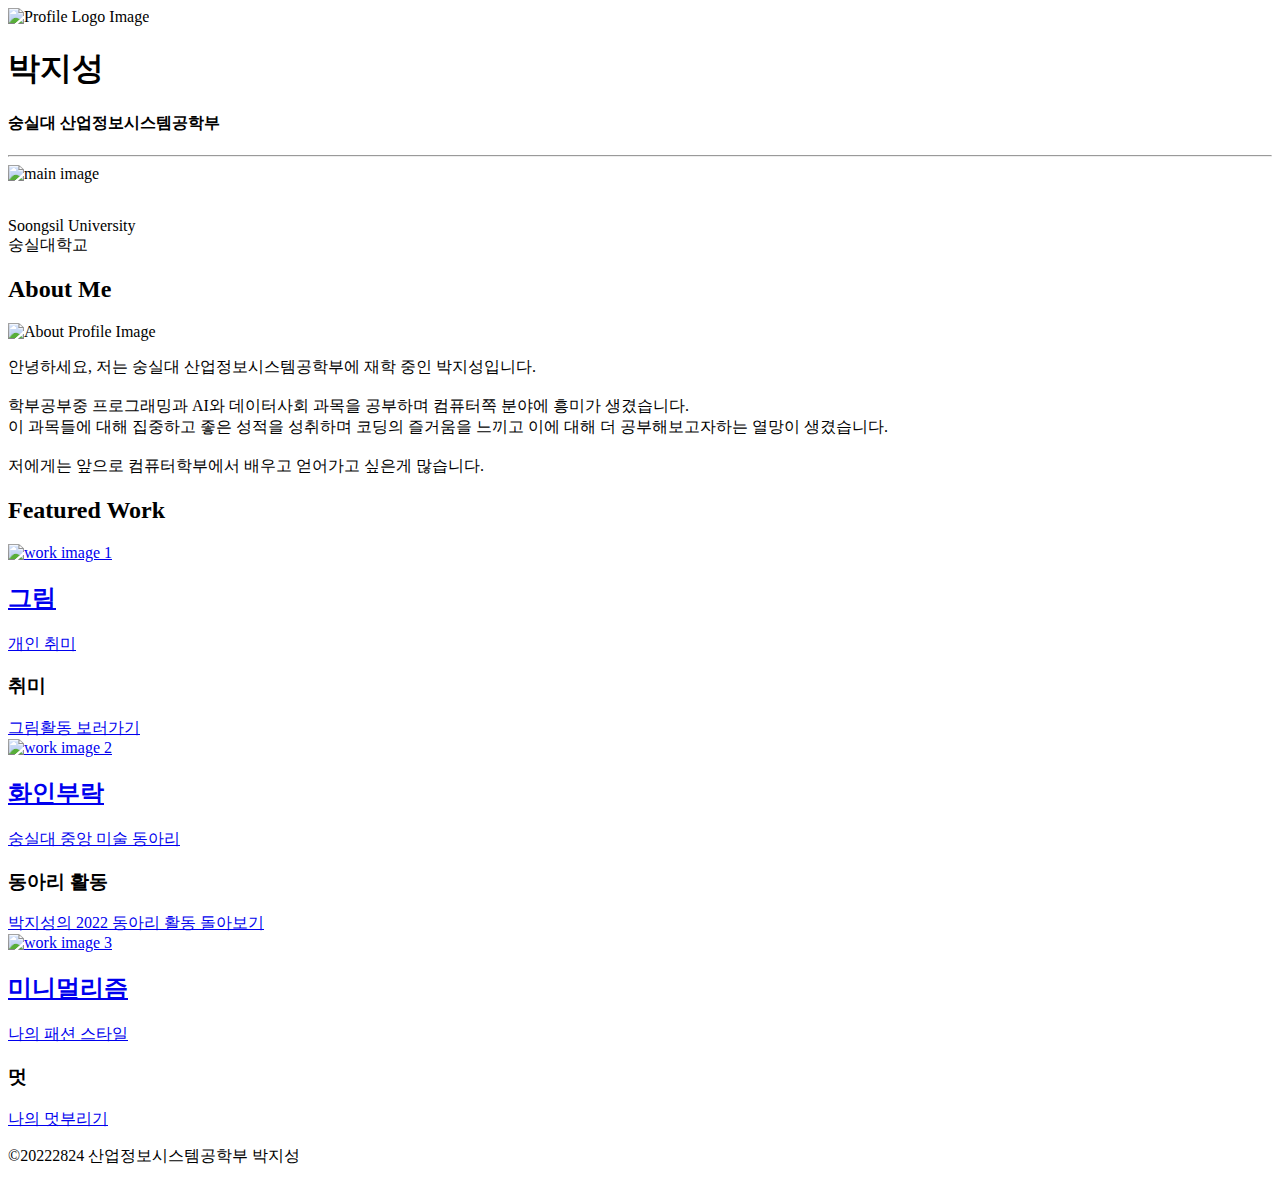
==== index.html @ 68632ac2 "Add files via upload" ====
<!DOCTYPE html>
<html lang="en">
  <head>
    <meta charset="UTF-8">
    <meta name="viewport" content="width=device-width, initial-scale=1">
    <title>박지성 프로필</title>
    <link href="http://fonts.googleapis.com/css?family=Roboto:400,100" rel="stylesheet">
    <link rel="stylesheet" href="css/grid.css">
    <link rel="stylesheet" href="css/main.css">
  </head>

  <body>
    <!-- Main Container -->
    <div class="container">

      <!-- Header -->
      <header class="row">
        <div class="col-6 profile-image-box">
          <img src="./images/ssu_logo.png" alt="Profile Logo Image" class="profile-image">
        </div>

        <div class="col-6 profile-title">
          <h1 class="name-title">박지성</h1>
          <h4 class="name-title">숭실대 산업정보시스템공학부</h4>
        </div>
      </header>

      <hr>

      <!-- 본문 내용 -->
      <section>
        <!-- Main Image -->
        <div class="row">
          <div class="main-image col-12 center-text ">
            <img src="./images/soongsil.jpg"
                srcset="./images/soongsil.jpg 400w,
                        ./images/soongsil.jpg 600w,
                        ./images/soongsil.jpg 800w"
                sizes="100vw"
                alt="main image">
            <div class="main-overlay center-text ">
              <p class="main-overlay-text"><br/>Soongsil University<br/>숭실대학교</p>
            </div>
          </div>
        </div>

        <!-- About Me -->
        <section class="row">
          <div class="col-12 feature-title">
            <h2>About Me</h2>
          </div>

          <div class="row about">
            <div class="col-4 about-flex">
              <div class="about-profile center-text">
                <img src="./images/ID_picture.jpg" alt="About Profile Image" class="about-image">
              </div>
            </div>

            <div class="col-8 about-flex">
              <p class="about-text">
                안녕하세요, 저는 숭실대 산업정보시스템공학부에 재학 중인 박지성입니다.
                <br/><br/>
                학부공부중 프로그래밍과 AI와 데이터사회 과목을 공부하며 컴퓨터쪽 분야에 흥미가 생겼습니다.
                <br>
                이 과목들에 대해 집중하고 좋은 성적을 성취하며 코딩의 즐거움을 느끼고 이에 대해 더 공부해보고자하는 열망이 생겼습니다.
                <br/><br/>
                저에게는 앞으로 컴퓨터학부에서 배우고 얻어가고 싶은게 많습니다. 
              </p>
            </div>
          </div>
        </section>

        <!-- Featured Works -->
        <div class="row">
          <div class="col-12 feature-title">
            <h2>Featured Work</h2>
          </div>

          <!-- Each Portfolio Section -->
          <div class="row">

            <!-- Work 1 -->
            <section class="col-4 center-text work">
              <div class="each-work">
                <a href="art.html">
                  <img src="./images/page1.jfif" alt="work image 1" class="left">
                  <div class="work-overlay">
                    <h2>그림</h2>
                    <p>개인 취미</p>
                  </div>
                </a>
              </div>

              <div class="work-detail">
                <h3 class="work-title work-side">취미</h3>
                <a href="art.html" class="work-repo">그림활동 보러가기</a>
              </div>
            </section>

            <!-- Work 2 -->
            <section class="col-4 center-text work">
              <div class="each-work">
                <a href="society.html">
                  <img src="./images/page2.jpg" alt="work image 2">
                  <div class="work-overlay">
                    <h2>화인부락</h2>
                    <p>숭실대 중앙 미술 동아리</p>
                  </div>
                </a>
              </div>

              <div class="work-detail">
                <h3 class="work-title">동아리 활동</h3>
                <a href="society.html" class="work-repo">박지성의 2022 동아리 활동 돌아보기</a>
              </div>
            </section>

            <!-- Work 3 -->
            <section class="col-4 center-text work">
              <div class="each-work">
                <a href="minimalism.html">
                  <img src="./images\page3.jpg" alt="work image 3" class="right">
                  <div class="work-overlay">
                    <h2>미니멀리즘</h2>
                    <p>나의 패션 스타일</p>
                  </div>
                </a>
              </div>

              <div class="work-detail">
                <h3 class="work-title work-side">멋</h3>
                <a href="minimalism.html" class="work-repo">나의 멋부리기</a>
              </div>
            </section>


      <!-- Footer -->
      <footer>
        <p>&copy;20222824 산업정보시스템공학부 박지성</p>
      </footer>

    </div>
 
  </body>
</html>
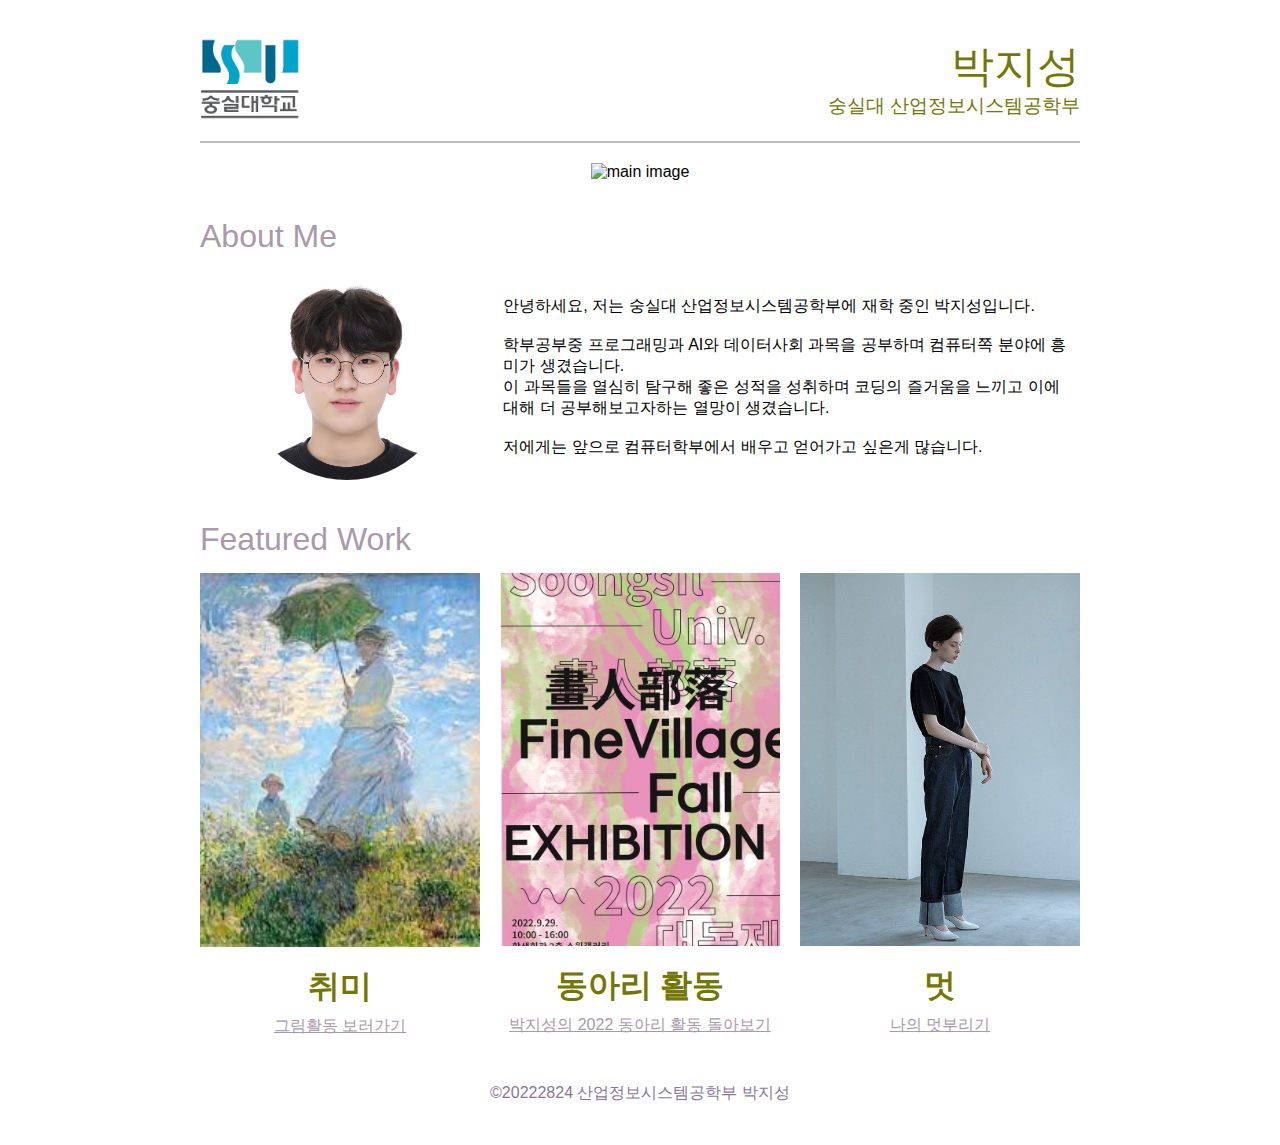
==== commit 85c90289: "Update index.html" ====
--- a/index.html
+++ b/index.html
@@ -63,7 +63,7 @@
                 <br/><br/>
                 학부공부중 프로그래밍과 AI와 데이터사회 과목을 공부하며 컴퓨터쪽 분야에 흥미가 생겼습니다.
                 <br>
-                이 과목들에 대해 집중하고 좋은 성적을 성취하며 코딩의 즐거움을 느끼고 이에 대해 더 공부해보고자하는 열망이 생겼습니다.
+                이 과목들을 열심히 탐구해 좋은 성적을 성취하며 코딩의 즐거움을 느끼고 이에 대해 더 공부해보고자하는 열망이 생겼습니다.
                 <br/><br/>
                 저에게는 앞으로 컴퓨터학부에서 배우고 얻어가고 싶은게 많습니다. 
               </p>
--- a/css/grid.css
+++ b/css/grid.css
@@ -0,0 +1,53 @@
+.row {
+  width: 100%;
+  display: flex;
+  flex-wrap: wrap;
+}
+
+.col-1 {
+  width: 8.33%;
+}
+
+.col-2 {
+  width: 16.66%;
+}
+
+.col-3 {
+  width: 25%;
+}
+
+.col-4 {
+  width: 33.33%;
+}
+
+.col-5 {
+  width: 41.66%;
+}
+
+.col-6 {
+  width: 50%;
+}
+
+.col-7 {
+  width: 58.33%;
+}
+
+.col-8 {
+  width: 66.66%;
+}
+
+.col-9 {
+  width: 75%;
+}
+
+.col-10 {
+  width: 83.33%;
+}
+
+.col-11 {
+  width: 91.66%;
+}
+
+.col-12 {
+  width: 100%;
+}
--- a/css/main.css
+++ b/css/main.css
@@ -0,0 +1,268 @@
+/***** FONT SETTINGS ******/
+body {
+  font-family: sans-serif;
+}
+
+h1,
+h3,
+h4,
+header,
+.main-overlay-text {
+  font-family: "Roboto", sans-serif;
+}
+
+h1 {
+  font-weight: 100;
+  font-size: 2.2em;
+}
+
+h2 {
+  font-weight: 400;
+  font-size: 2em;
+}
+
+h4 {
+  font-weight: 400;
+  font-size: 1.2em;
+}
+
+p {
+  font-weight: 200;
+}
+
+.main-overlay-text {
+  font-size: 1.6em;
+}
+
+.work-title {
+  font-size: 1.5em;
+}
+
+/***** COLOR SETTINGS ******/
+h1,
+h3,
+h4 {
+  color: #747704;
+}
+
+h2,
+.work-repo {
+  color: #a9a;
+}
+
+/***** GENERAL ******/
+h4 {
+  margin-top: 10px;
+}
+
+h2 {
+  margin-bottom: 5px;
+}
+
+img {
+  width: 100%;
+}
+
+.container {
+  width: 100%;
+  max-width: 900px;
+  margin: auto;
+  padding: 30px 0 50px 0;
+}
+
+.main-image {
+  padding: 10px;
+}
+
+/***** HEADER ******/
+.col-6.profile-image-box {
+  width: 20%;
+}
+
+.profile-image {
+  width: 100%;
+  margin-left: 10px;
+}
+
+.col-6.profile-title {
+  width: 80%;
+}
+
+hr {
+  border: 1px solid #bcbbbb;
+  margin: 10px;
+}
+
+.name-title {
+  float: right;
+  line-height: 0;
+  clear: both;
+  padding-right: 10px;
+}
+/***** Main Image ******/
+
+.main-overlay-text {
+  padding-top: 20px;
+}
+
+.main-image {
+  position: relative;
+  overflow: hidden;
+}
+
+.main-overlay {
+  position: absolute;
+  top: -410px;
+  left: 10px;
+  color: #fff;
+  z-index: 100;
+  width: calc(100% - 20px);
+  height: calc(100% - 20px);
+  transition: all 0.3s ease-in-out;
+}
+
+.main-image:hover .main-overlay {
+  top: 10px;
+  transition: all 0.3s ease-in-out;
+}
+
+/***** About Me ******/
+
+.about {
+  padding: 10px;
+}
+
+.col-4.about-flex,
+.col-8.about-flex {
+  display: block;
+  width: 100%;
+}
+
+.about-image {
+  border-radius: 100%;
+  width: 210px;
+}
+
+.about-text {
+  padding: 10px;
+}
+
+/***** Featured Work ******/
+
+.work {
+  margin-bottom: 10px;
+}
+
+.feature-title {
+  padding-left: 10px;
+}
+
+.each-work {
+  overflow: hidden;
+  position: relative;
+  padding: 10px;
+}
+
+.col-4.work {
+  width: 50%;
+}
+
+.center-text {
+  text-align: center;
+}
+
+.work-detail {
+  position: relative;
+  padding: 0px 10px 0 10px;
+}
+
+.work-title {
+  margin: 10px 0 15px 0;
+  line-height: 0;
+  clear: both;
+}
+
+.work-repo {
+  word-wrap: break-word;
+}
+
+.work-overlay {
+  position: absolute;
+  top: 0;
+  left: 0px;
+  color: #333;
+  z-index: 100;
+  width: 100%;
+  height: 100%;
+  padding: 10px;
+  transition: all 0.3s ease-in-out;
+  background: #fff;
+  opacity: 0;
+}
+
+.each-work:hover .work-overlay {
+  left: -10px;
+  opacity: 0.8;
+  transition: all 0.3s ease-in-out;
+}
+
+/***** FOOTER ******/
+footer {
+  width: 100%;
+  height: 20px;
+  padding-top: 10px;
+  text-align: center;
+  color: #879;
+}
+
+@media screen and (min-width: 620px) {
+
+  h1 {
+    font-size: 2.7em
+  }
+
+  .main-overlay-text {
+    font-weight: 100;
+    font-size: 3em;
+    padding-top: 40px;
+  }
+
+  .col-6.profile-image-box {
+    width: 50%;
+  }
+
+  .col-6.profile-title {
+    width: 50%;
+  }
+
+  .profile-image {
+    width: 100px;
+  }
+
+  .col-4.about-flex {
+    width: 33.33%;
+  }
+  .col-8.about-flex {
+    width: 66.66%;
+  }
+
+  .work {
+    margin-bottom: 20px;
+  }
+
+  .work-title {
+    font-size: 2em;
+    margin: 25px 0 30px 0;
+  }
+}
+
+@media screen and (min-width: 760px) {
+
+  .main-overlay-text {
+    padding-top: 70px;
+  }
+
+  .col-4.work {
+    width: 33.33%;
+  }
+}
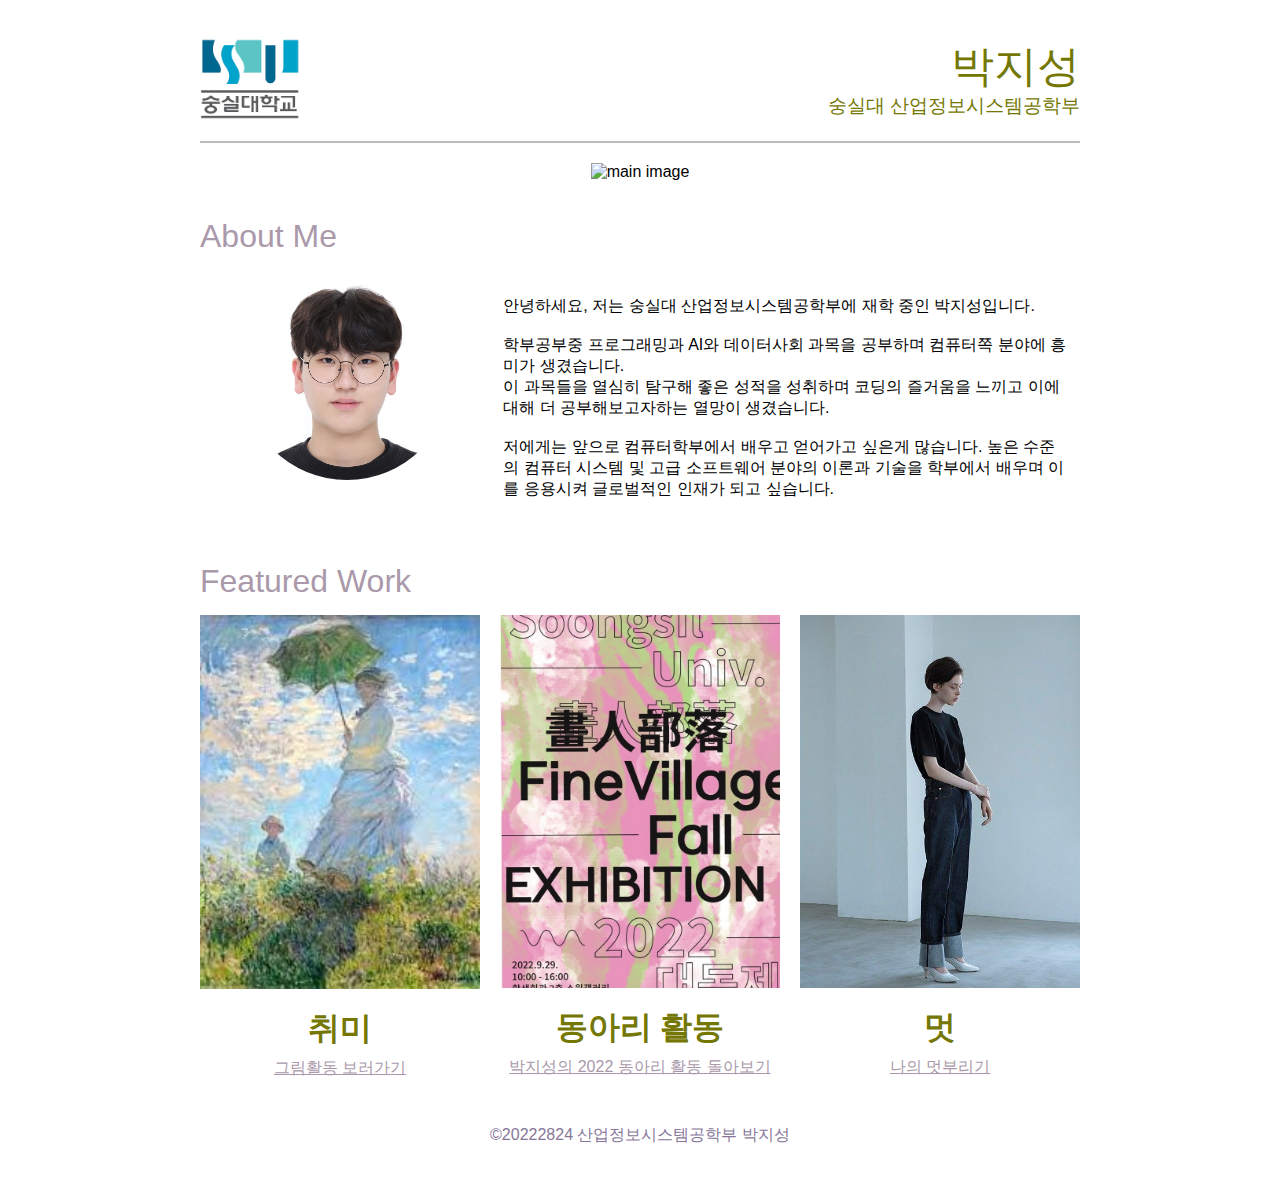
==== commit b3f3cb25: "Update index.html" ====
--- a/index.html
+++ b/index.html
@@ -65,7 +65,8 @@
                 <br>
                 이 과목들을 열심히 탐구해 좋은 성적을 성취하며 코딩의 즐거움을 느끼고 이에 대해 더 공부해보고자하는 열망이 생겼습니다.
                 <br/><br/>
-                저에게는 앞으로 컴퓨터학부에서 배우고 얻어가고 싶은게 많습니다. 
+                저에게는 앞으로 컴퓨터학부에서 배우고 얻어가고 싶은게 많습니다. 높은 수준의 컴퓨터 시스템 및 고급 소프트웨어 분야의 이론과 기술을 학부에서 배우며 이를 응용시켜 글로벌적인 인재가 되고 싶습니다. 
+                
               </p>
             </div>
           </div>
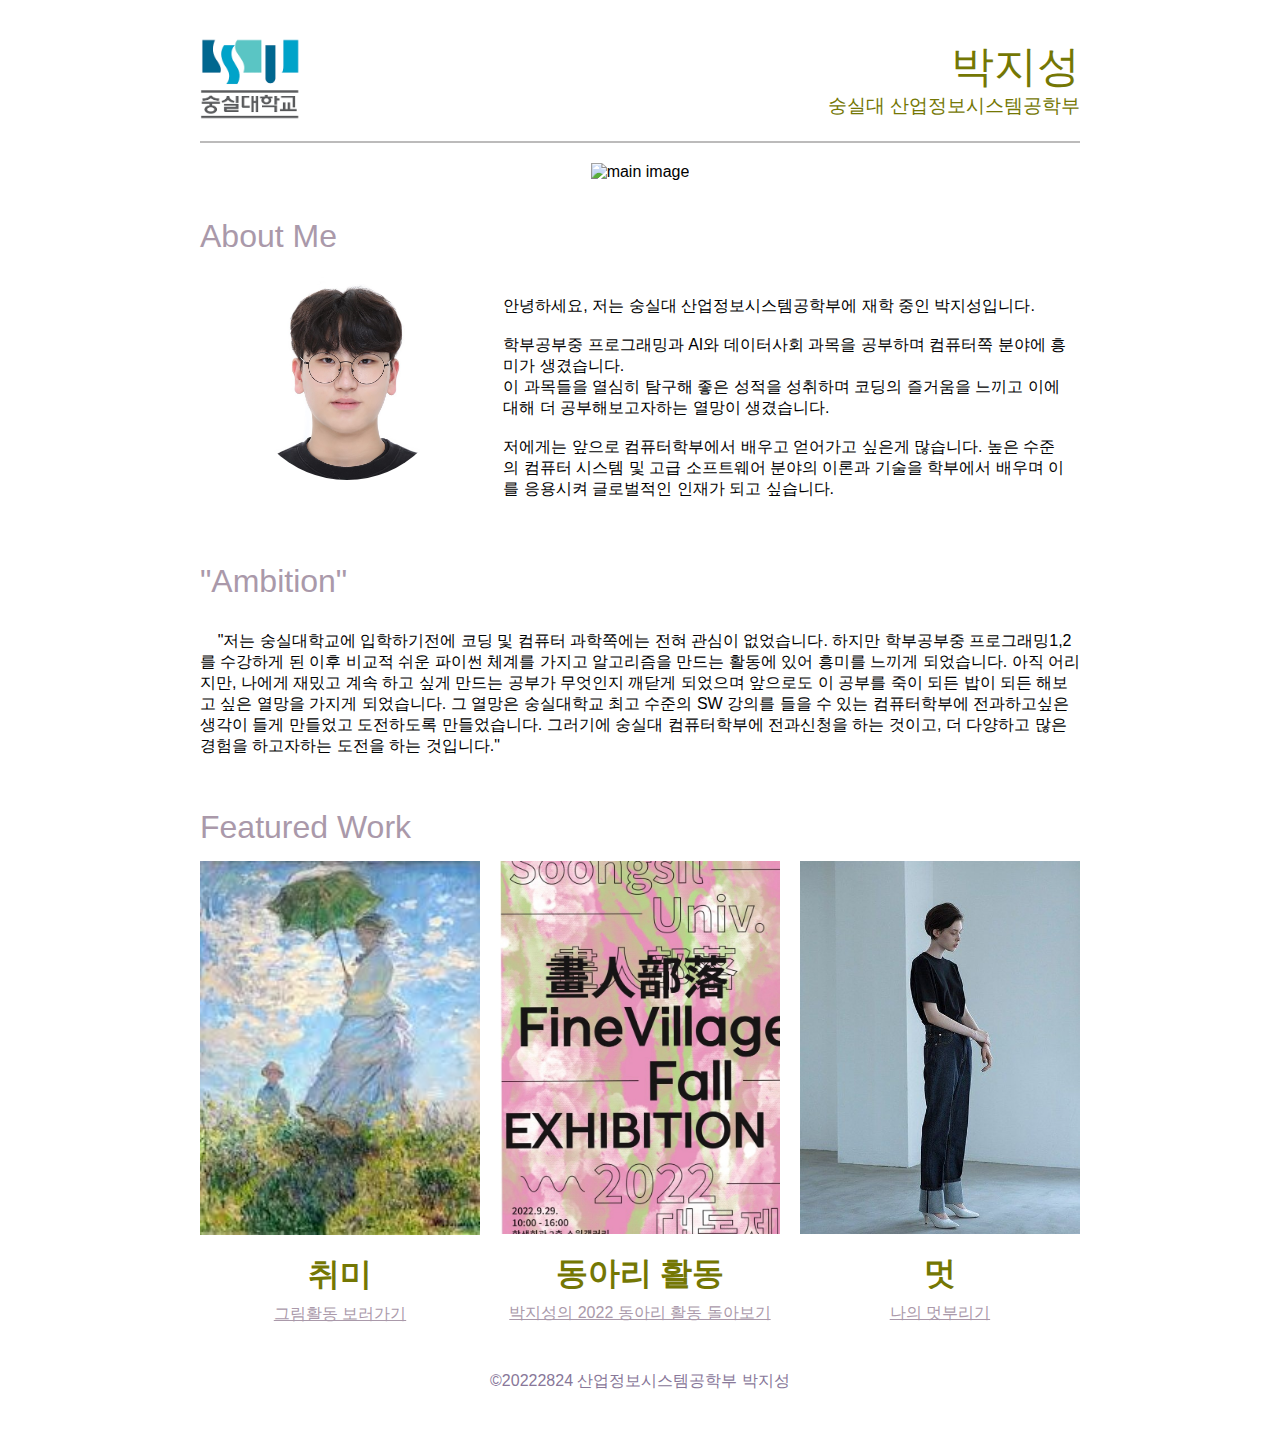
==== commit 8fe7f5ad: "Update index.html" ====
--- a/index.html
+++ b/index.html
@@ -71,7 +71,22 @@
             </div>
           </div>
         </section>
-
+ 
+        <!-- Ambition -->
+        <section class="row">
+          <div class="col-12 feature-title">
+            <h2>"Ambition"</h2>
+          </div>
+        <div class="row about">
+            <p class="col-12 about-flex">
+              &nbsp;&nbsp;&nbsp;&nbsp;"저는 숭실대학교에 입학하기전에 코딩 및 컴퓨터 과학쪽에는 전혀 관심이 없었습니다.
+              하지만 학부공부중 프로그래밍1,2를 수강하게 된 이후 비교적 쉬운 파이썬 체계를 가지고 알고리즘을 만드는 활동에 있어 흥미를 느끼게 되었습니다.
+              아직 어리지만, 나에게 재밌고 계속 하고 싶게 만드는 공부가 무엇인지 깨닫게 되었으며 앞으로도 이 공부를 죽이 되든 밥이 되든 해보고 싶은 열망을 가지게 되었습니다.
+              그 열망은 숭실대학교 최고 수준의 SW 강의를 들을 수 있는 컴퓨터학부에 전과하고싶은 생각이 들게 만들었고 도전하도록 만들었습니다.
+              그러기에 숭실대 컴퓨터학부에 전과신청을 하는 것이고, 더 다양하고 많은 경험을 하고자하는 도전을 하는 것입니다."  
+            </p>
+        </div>    
+          
         <!-- Featured Works -->
         <div class="row">
           <div class="col-12 feature-title">
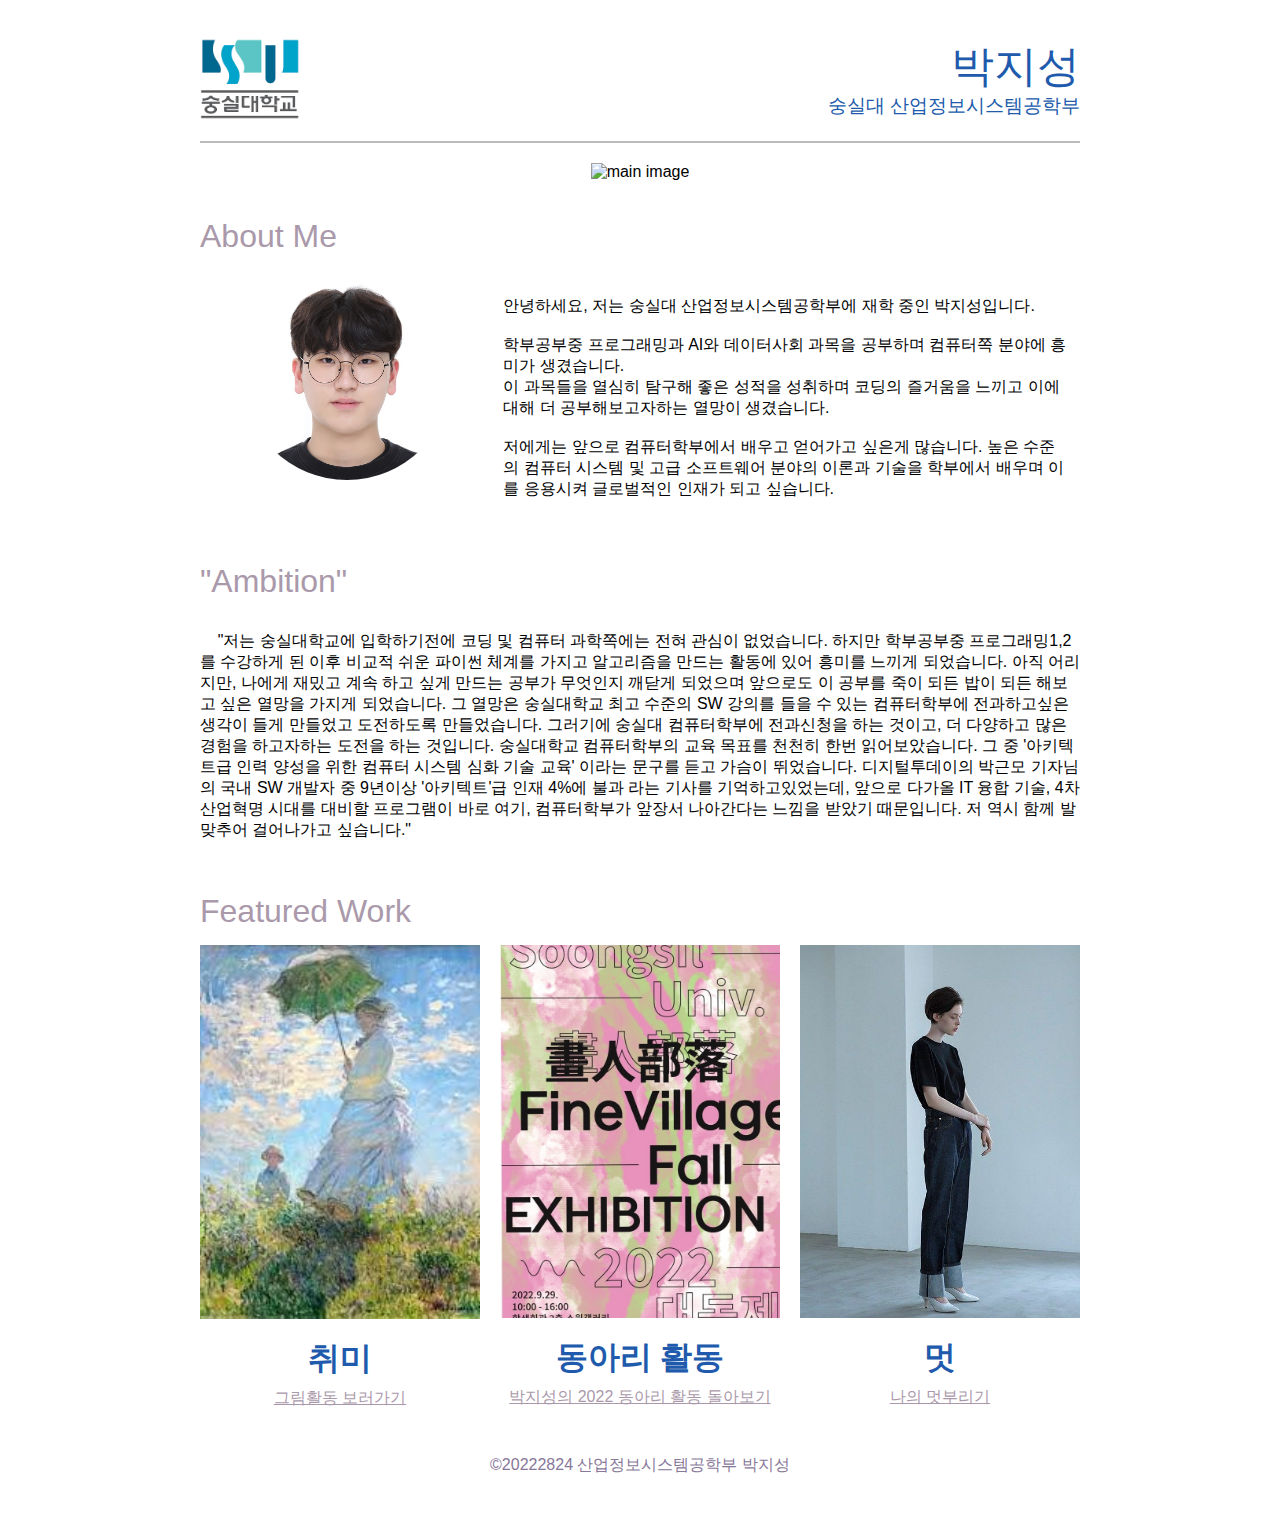
==== commit b1a745ee: "Update index.html" ====
--- a/index.html
+++ b/index.html
@@ -83,7 +83,10 @@
               하지만 학부공부중 프로그래밍1,2를 수강하게 된 이후 비교적 쉬운 파이썬 체계를 가지고 알고리즘을 만드는 활동에 있어 흥미를 느끼게 되었습니다.
               아직 어리지만, 나에게 재밌고 계속 하고 싶게 만드는 공부가 무엇인지 깨닫게 되었으며 앞으로도 이 공부를 죽이 되든 밥이 되든 해보고 싶은 열망을 가지게 되었습니다.
               그 열망은 숭실대학교 최고 수준의 SW 강의를 들을 수 있는 컴퓨터학부에 전과하고싶은 생각이 들게 만들었고 도전하도록 만들었습니다.
-              그러기에 숭실대 컴퓨터학부에 전과신청을 하는 것이고, 더 다양하고 많은 경험을 하고자하는 도전을 하는 것입니다."  
+              그러기에 숭실대 컴퓨터학부에 전과신청을 하는 것이고, 더 다양하고 많은 경험을 하고자하는 도전을 하는 것입니다.
+              숭실대학교 컴퓨터학부의 교육 목표를 천천히 한번 읽어보았습니다. 그 중 '아키텍트급 인력 양성을 위한 컴퓨터 시스템 심화 기술 교육' 이라는 문구를 듣고 가슴이 뛰었습니다.
+              디지털투데이의 박근모 기자님의 국내 SW 개발자 중 9년이상 '아키텍트'급 인재 4%에 불과 라는 기사를 기억하고있었는데, 앞으로 다가올 IT 융합 기술, 4차 산업혁명 시대를 대비할 프로그램이 바로 여기, 컴퓨터학부가 앞장서 나아간다는 느낌을 받았기 때문입니다.
+              저 역시 함께 발 맞추어 걸어나가고 싶습니다."  
             </p>
         </div>    
           
--- a/css/main.css
+++ b/css/main.css
@@ -42,7 +42,7 @@
 h1,
 h3,
 h4 {
-  color: #747704;
+  color: #205aac;
 }
 
 h2,
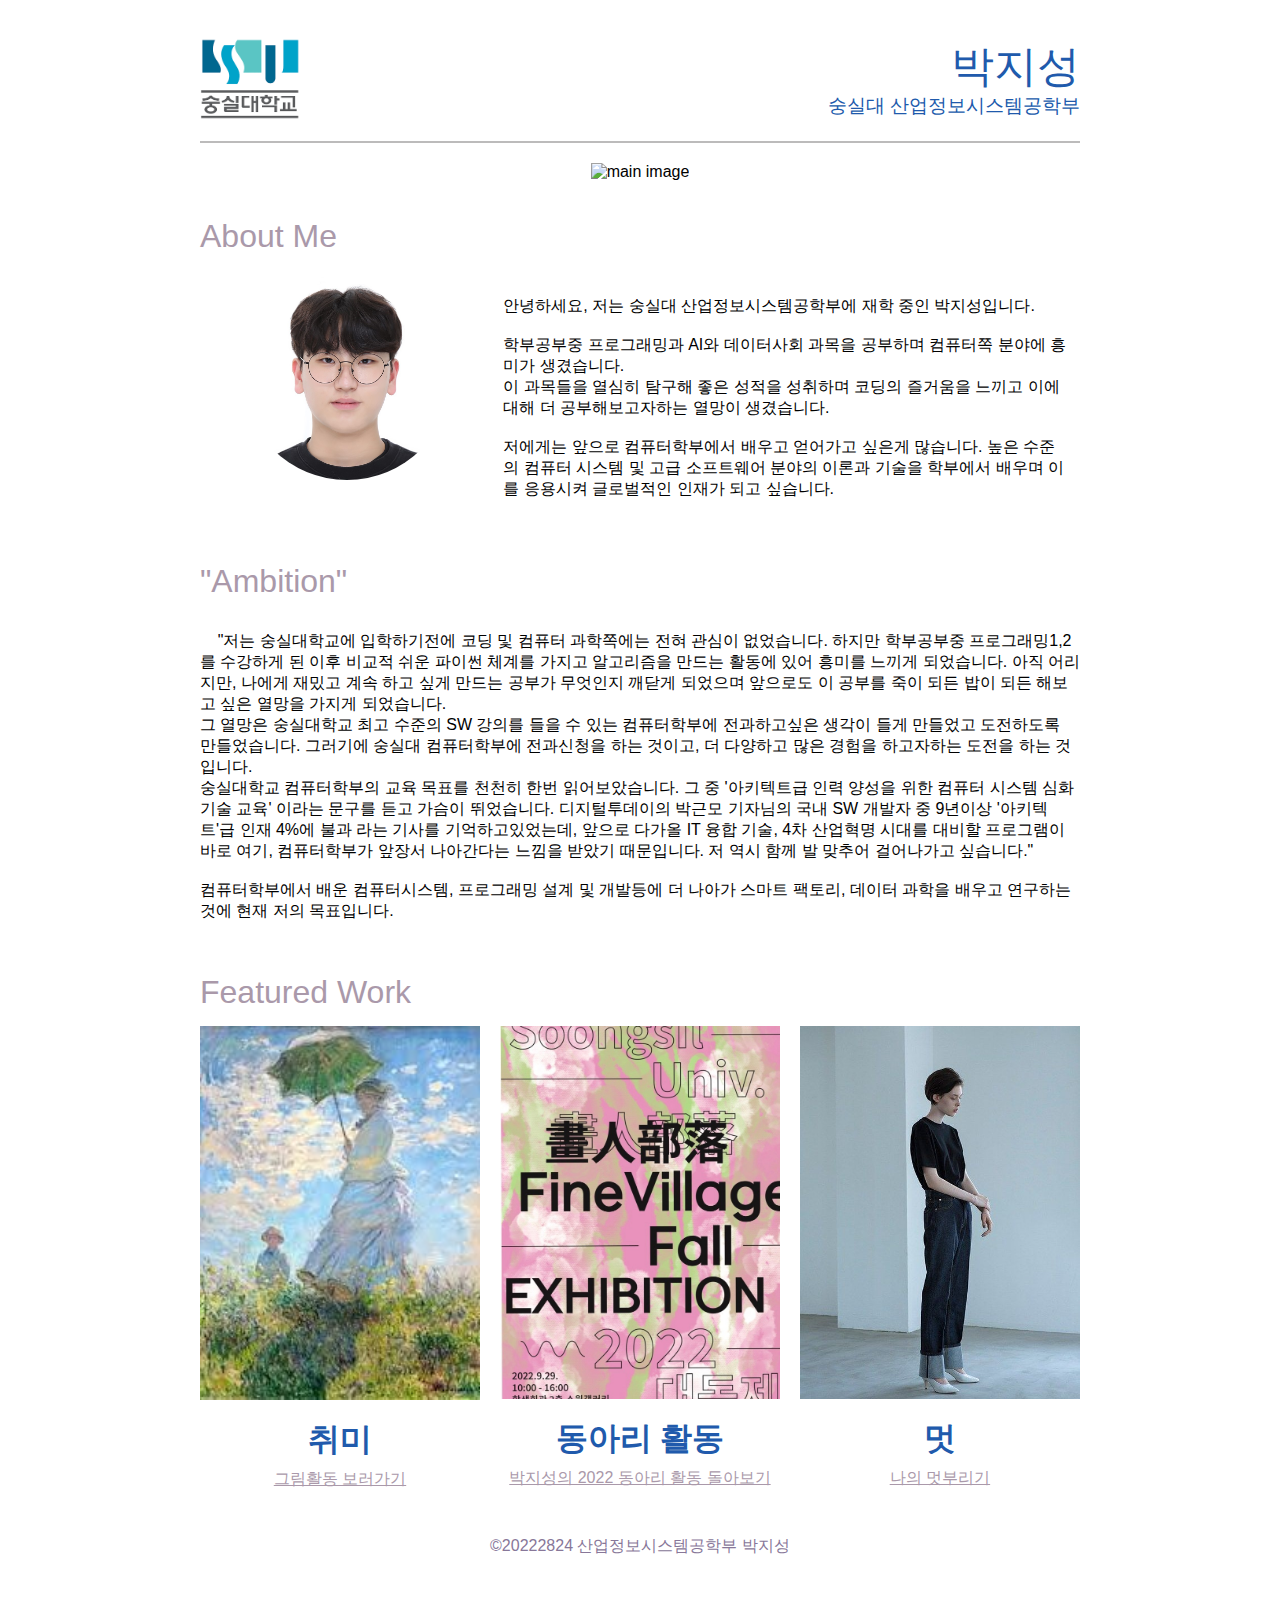
==== commit 3a175a85: "Update index.html" ====
--- a/index.html
+++ b/index.html
@@ -82,11 +82,15 @@
               &nbsp;&nbsp;&nbsp;&nbsp;"저는 숭실대학교에 입학하기전에 코딩 및 컴퓨터 과학쪽에는 전혀 관심이 없었습니다.
               하지만 학부공부중 프로그래밍1,2를 수강하게 된 이후 비교적 쉬운 파이썬 체계를 가지고 알고리즘을 만드는 활동에 있어 흥미를 느끼게 되었습니다.
               아직 어리지만, 나에게 재밌고 계속 하고 싶게 만드는 공부가 무엇인지 깨닫게 되었으며 앞으로도 이 공부를 죽이 되든 밥이 되든 해보고 싶은 열망을 가지게 되었습니다.
+              <br>
               그 열망은 숭실대학교 최고 수준의 SW 강의를 들을 수 있는 컴퓨터학부에 전과하고싶은 생각이 들게 만들었고 도전하도록 만들었습니다.
               그러기에 숭실대 컴퓨터학부에 전과신청을 하는 것이고, 더 다양하고 많은 경험을 하고자하는 도전을 하는 것입니다.
+              <br>
               숭실대학교 컴퓨터학부의 교육 목표를 천천히 한번 읽어보았습니다. 그 중 '아키텍트급 인력 양성을 위한 컴퓨터 시스템 심화 기술 교육' 이라는 문구를 듣고 가슴이 뛰었습니다.
               디지털투데이의 박근모 기자님의 국내 SW 개발자 중 9년이상 '아키텍트'급 인재 4%에 불과 라는 기사를 기억하고있었는데, 앞으로 다가올 IT 융합 기술, 4차 산업혁명 시대를 대비할 프로그램이 바로 여기, 컴퓨터학부가 앞장서 나아간다는 느낌을 받았기 때문입니다.
               저 역시 함께 발 맞추어 걸어나가고 싶습니다."  
+              <br/><br/>
+              컴퓨터학부에서 배운 컴퓨터시스템, 프로그래밍 설계 및 개발등에 더 나아가 스마트 팩토리, 데이터 과학을 배우고 연구하는것에 현재 저의 목표입니다.
             </p>
         </div>    
           
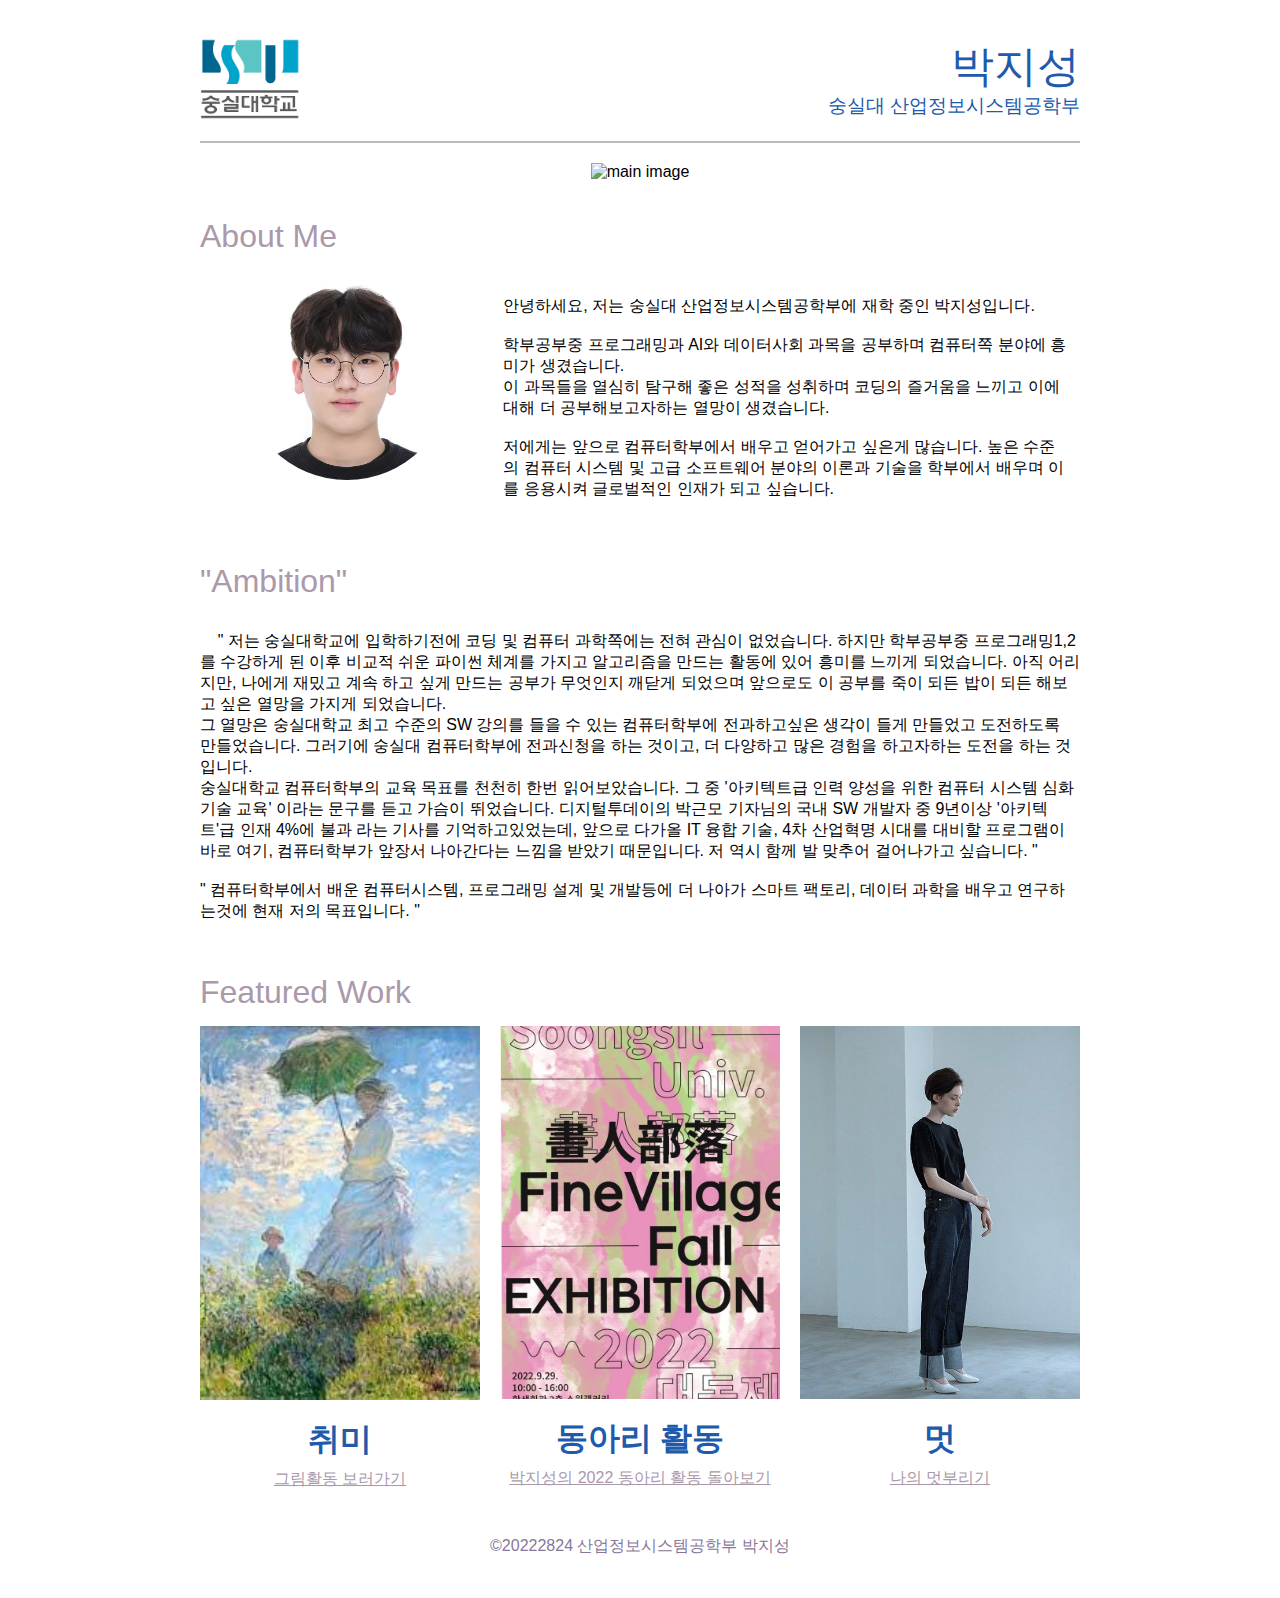
==== commit d617ad71: "Update index.html" ====
--- a/index.html
+++ b/index.html
@@ -79,7 +79,7 @@
           </div>
         <div class="row about">
             <p class="col-12 about-flex">
-              &nbsp;&nbsp;&nbsp;&nbsp;"저는 숭실대학교에 입학하기전에 코딩 및 컴퓨터 과학쪽에는 전혀 관심이 없었습니다.
+              &nbsp;&nbsp;&nbsp;&nbsp;" 저는 숭실대학교에 입학하기전에 코딩 및 컴퓨터 과학쪽에는 전혀 관심이 없었습니다.
               하지만 학부공부중 프로그래밍1,2를 수강하게 된 이후 비교적 쉬운 파이썬 체계를 가지고 알고리즘을 만드는 활동에 있어 흥미를 느끼게 되었습니다.
               아직 어리지만, 나에게 재밌고 계속 하고 싶게 만드는 공부가 무엇인지 깨닫게 되었으며 앞으로도 이 공부를 죽이 되든 밥이 되든 해보고 싶은 열망을 가지게 되었습니다.
               <br>
@@ -88,9 +88,9 @@
               <br>
               숭실대학교 컴퓨터학부의 교육 목표를 천천히 한번 읽어보았습니다. 그 중 '아키텍트급 인력 양성을 위한 컴퓨터 시스템 심화 기술 교육' 이라는 문구를 듣고 가슴이 뛰었습니다.
               디지털투데이의 박근모 기자님의 국내 SW 개발자 중 9년이상 '아키텍트'급 인재 4%에 불과 라는 기사를 기억하고있었는데, 앞으로 다가올 IT 융합 기술, 4차 산업혁명 시대를 대비할 프로그램이 바로 여기, 컴퓨터학부가 앞장서 나아간다는 느낌을 받았기 때문입니다.
-              저 역시 함께 발 맞추어 걸어나가고 싶습니다."  
+              저 역시 함께 발 맞추어 걸어나가고 싶습니다. "  
               <br/><br/>
-              컴퓨터학부에서 배운 컴퓨터시스템, 프로그래밍 설계 및 개발등에 더 나아가 스마트 팩토리, 데이터 과학을 배우고 연구하는것에 현재 저의 목표입니다.
+              " 컴퓨터학부에서 배운 컴퓨터시스템, 프로그래밍 설계 및 개발등에 더 나아가 스마트 팩토리, 데이터 과학을 배우고 연구하는것에 현재 저의 목표입니다. "
             </p>
         </div>    
           
